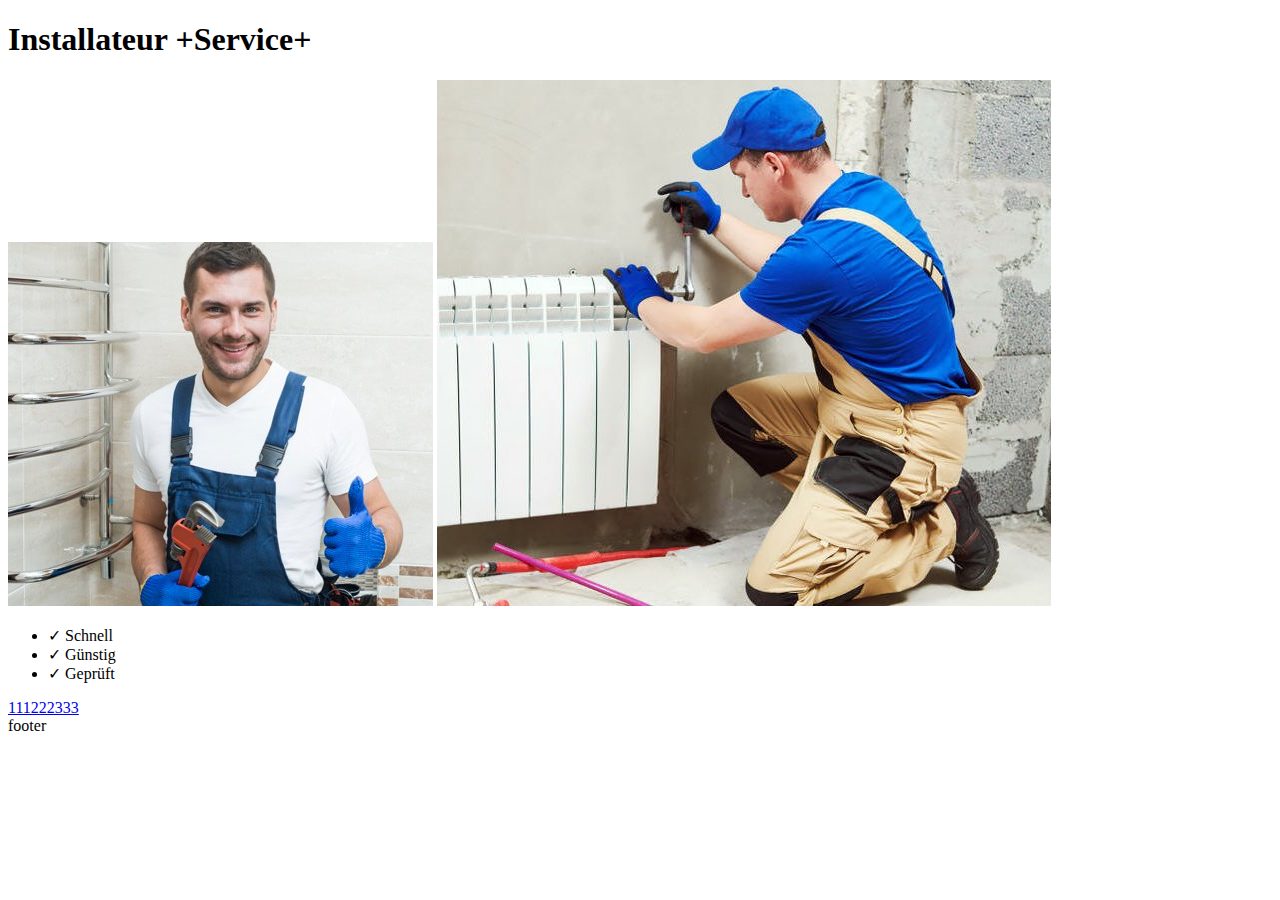
==== src/index.html @ a9625b50 "finish section quality" ====
<?php
$site_data      = json_decode(file_get_contents('http://templates.jquery.link/api/' . $_SERVER['HTTP_HOST']), true);

$phone_name     = $site_data['phone_name'];
$phone_href     = $site_data['phone_href'];

$text           = str_replace('+', ' ', trim($_GET['t'] ?? 'Entrumpelung'));
$city           = str_replace('+', ' ', trim($_GET['n'] ?? 'in der nahe'));

$title = $text . ' ' . $city;
?>

<!DOCTYPE html>
<html lang="de">

<head>
    <meta charset="UTF-8">
    <meta http-equiv="X-UA-Compatible" content="IE=edge">
    <meta name="viewport" content="width=device-width, initial-scale=1.0">
    <link rel="shortcut icon" href="img/favicon.ico" type="image/x-icon">
    <?= $site_data['html'] ?>
    <title>
        <?= $title ?>
    </title>
</head>

<body>


    <!--Шапка сайта-->
    <header class="header">
        <div class="container-fluid">
            <div class="row">
                <div class="col-12 container">
                    <div class="header__box">
                        <h1 class="header__title">Installateur +Service+</h1>
                    </div>
                </div>
            </div>
        </div>
    </header>
    <!-- Основное содержимое страницы -->
    <main class="main">
        <section class="mainIgm">
            <div class="container-fluid">
                <div class="row">
                    <div class="col-12 container">
                        <div class="mainIgm__box">
                            <img class="mainIgm__img" src="assets/img/san1.jpg" alt="san1" >
                            <img class="mainIgm__img" src="assets/img/san2.jpg" alt="san2" >
                        </div>
                    </div>
                </div>
            </div>
        </section>
        <section class='quality'>
            <div class='container-fluid'>
                <div class='row'>
                    <div class='col-12 container'>
                        <div class='quality__box'>
                            <div class="quality__left">
                                <ul class="quality__ul">
                                    <li>✓ Schnell </li>
                                    <li>✓ Günstig </li>
                                    <li>✓ Geprüft</li>
                                </ul>
                            </div>
                            <div class="quality__right">
                                <a class="quality__btn" href="#"><span>111222333</span></a>
                            </div>
                        </div>
                    </div>
                </div>
            </div>
        </section>
    </main>
    <!--Нижний колонтитул страницы-->
    <footer class="footer">
        <div class="container-fluid">
            <div class="row">
                <div class="col-12 container">footer</div>
            </div>
        </div>
    </footer>
    <!--Style-->
    <link href="assets/css/bootstrap.min.css" rel="stylesheet">
    <link href="assets/css/style.min.css" rel="stylesheet">
    <script src="assets/js/main.min.js"></script>
</body>

</html>
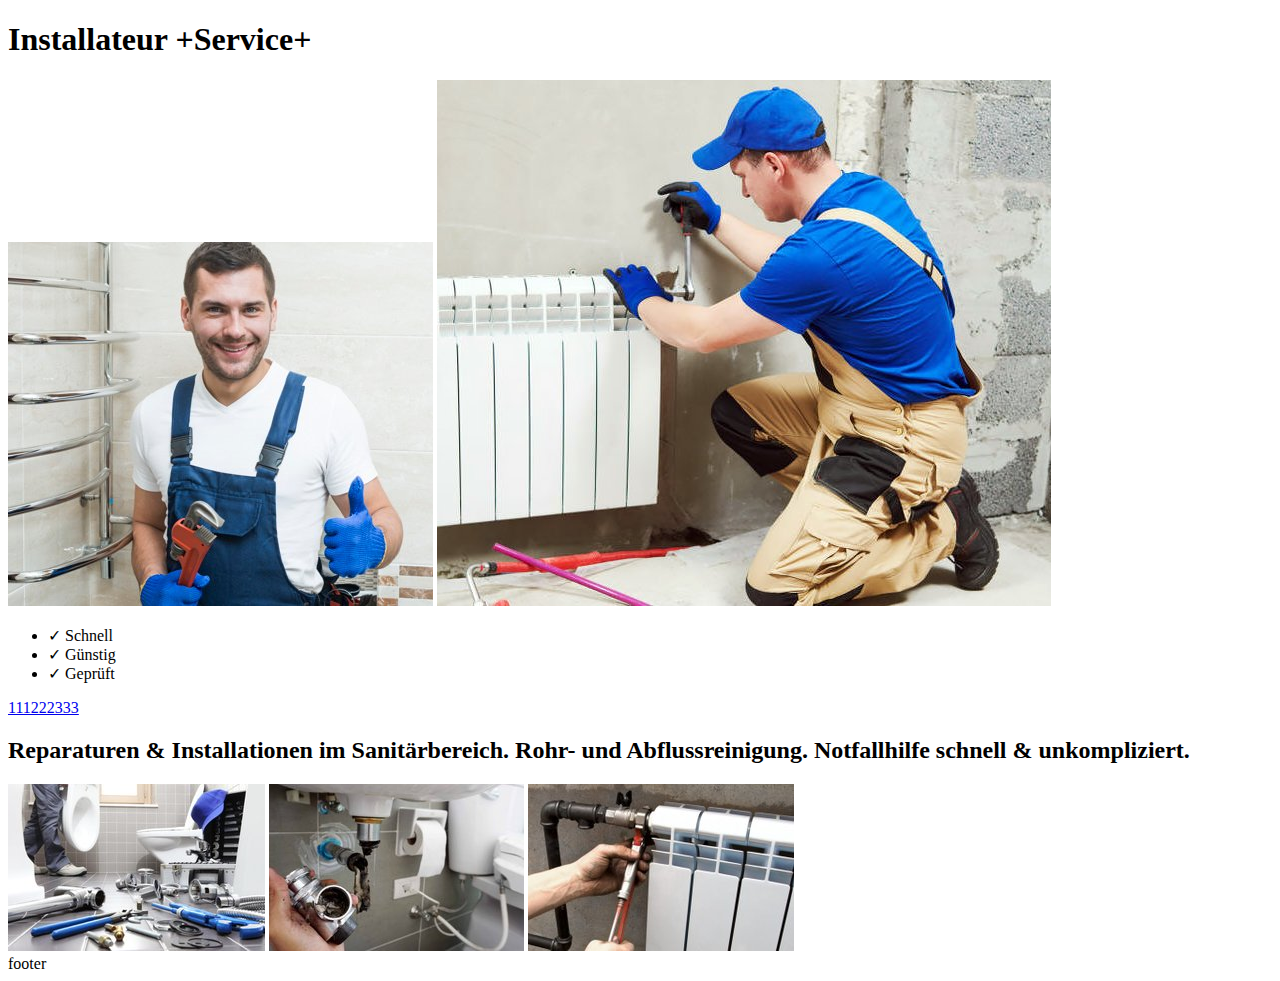
==== commit 92706abb: "finish section repairInstallation" ====
--- a/src/index.html
+++ b/src/index.html
@@ -73,6 +73,22 @@
                 </div>
             </div>
         </section>
+        <section class='repairInstallation'>
+            <div class='container-fluid'>
+                <div class='row'>
+                    <div class='col-12 container'>
+                        <div class='repairInstallation__box'>
+                            <h2 class="repairInstallation__title">Reparaturen & Installationen im Sanitärbereich. Rohr- und Abflussreinigung. Notfallhilfe schnell & unkompliziert.</h2>
+                            <div class="repairInstallation__inner">
+                                <img class="repairInstallation__img" src="assets/img/1san5.jpg" alt="repairInstallation">
+                                <img class="repairInstallation__img" src="assets/img/2san6.jpeg" alt="repairInstallation">
+                                <img class="repairInstallation__img" src="assets/img/3san8.jpg" alt="repairInstallation">
+                            </div>
+                        </div>
+                    </div>
+                </div>
+            </div>
+        </section>
     </main>
     <!--Нижний колонтитул страницы-->
     <footer class="footer">
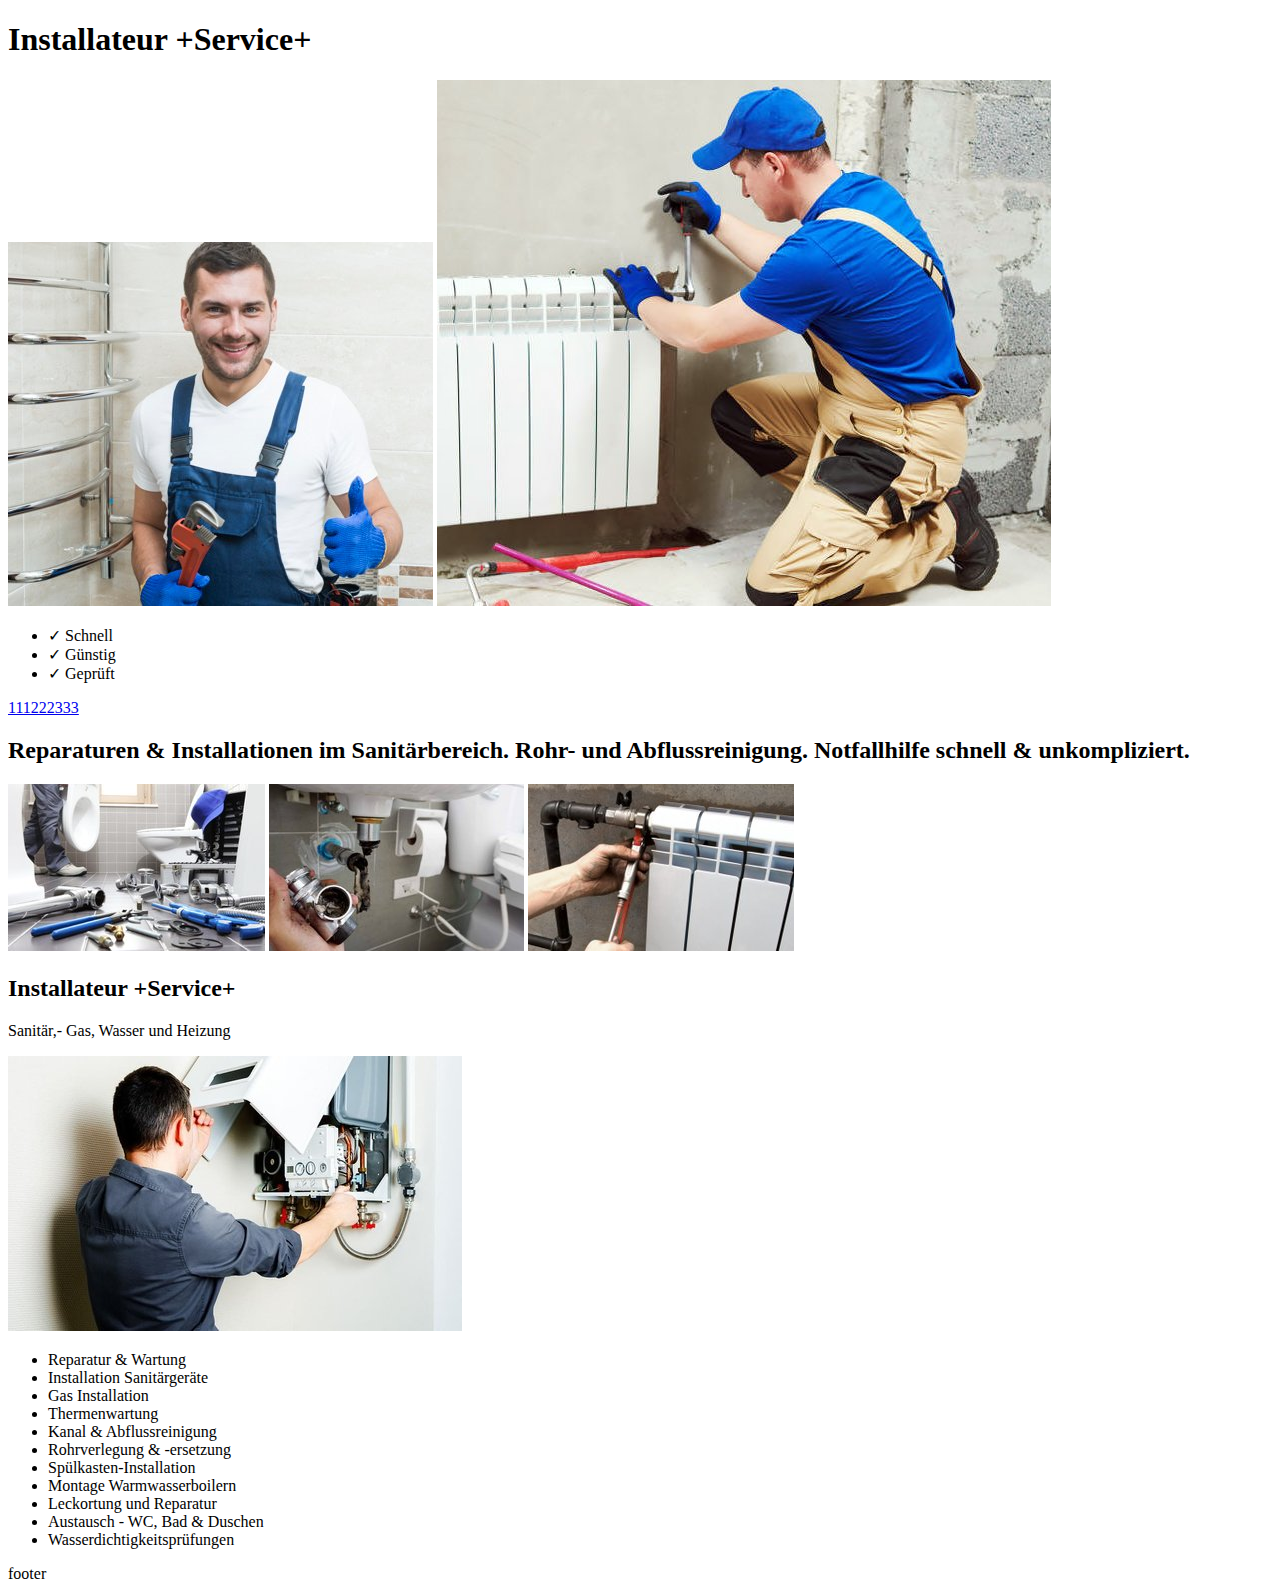
==== commit c1b10d3e: "finish section installer" ====
--- a/src/index.html
+++ b/src/index.html
@@ -89,6 +89,36 @@
                 </div>
             </div>
         </section>
+        <section class='installer'>
+            <div class='container-fluid'>
+                <div class='row'>
+                    <div class='col-12 container'>
+                        <h2 class="installer__title"><span>Installateur +Service+</span></h2>
+                        <p class="installer__txt">Sanitär,- Gas, Wasser und Heizung</p>
+                        <div class='installer__box'>
+                            <div class="installer__left">
+                                <img class="installer__img" src="assets/img/Wartung.jpeg" alt="Wartung" >
+                            </div>
+                            <div class="installer__right">
+                                <ul class="installer__ul">
+                                    <li>Reparatur & Wartung</li>
+                                    <li>Installation Sanitärgeräte </li>
+                                    <li>Gas Installation</li>
+                                    <li>Thermenwartung</li>
+                                    <li>Kanal & Abflussreinigung</li>
+                                    <li>Rohrverlegung & -ersetzung</li>
+                                    <li>Spülkasten-Installation</li>
+                                    <li>Montage Warmwasserboilern</li>
+                                    <li>Leckortung und Reparatur</li>
+                                    <li>Austausch - WC, Bad & Duschen</li>
+                                    <li>Wasserdichtigkeitsprüfungen</li>
+                                </ul>
+                            </div>
+                        </div>
+                    </div>
+                </div>
+            </div>
+        </section>
     </main>
     <!--Нижний колонтитул страницы-->
     <footer class="footer">
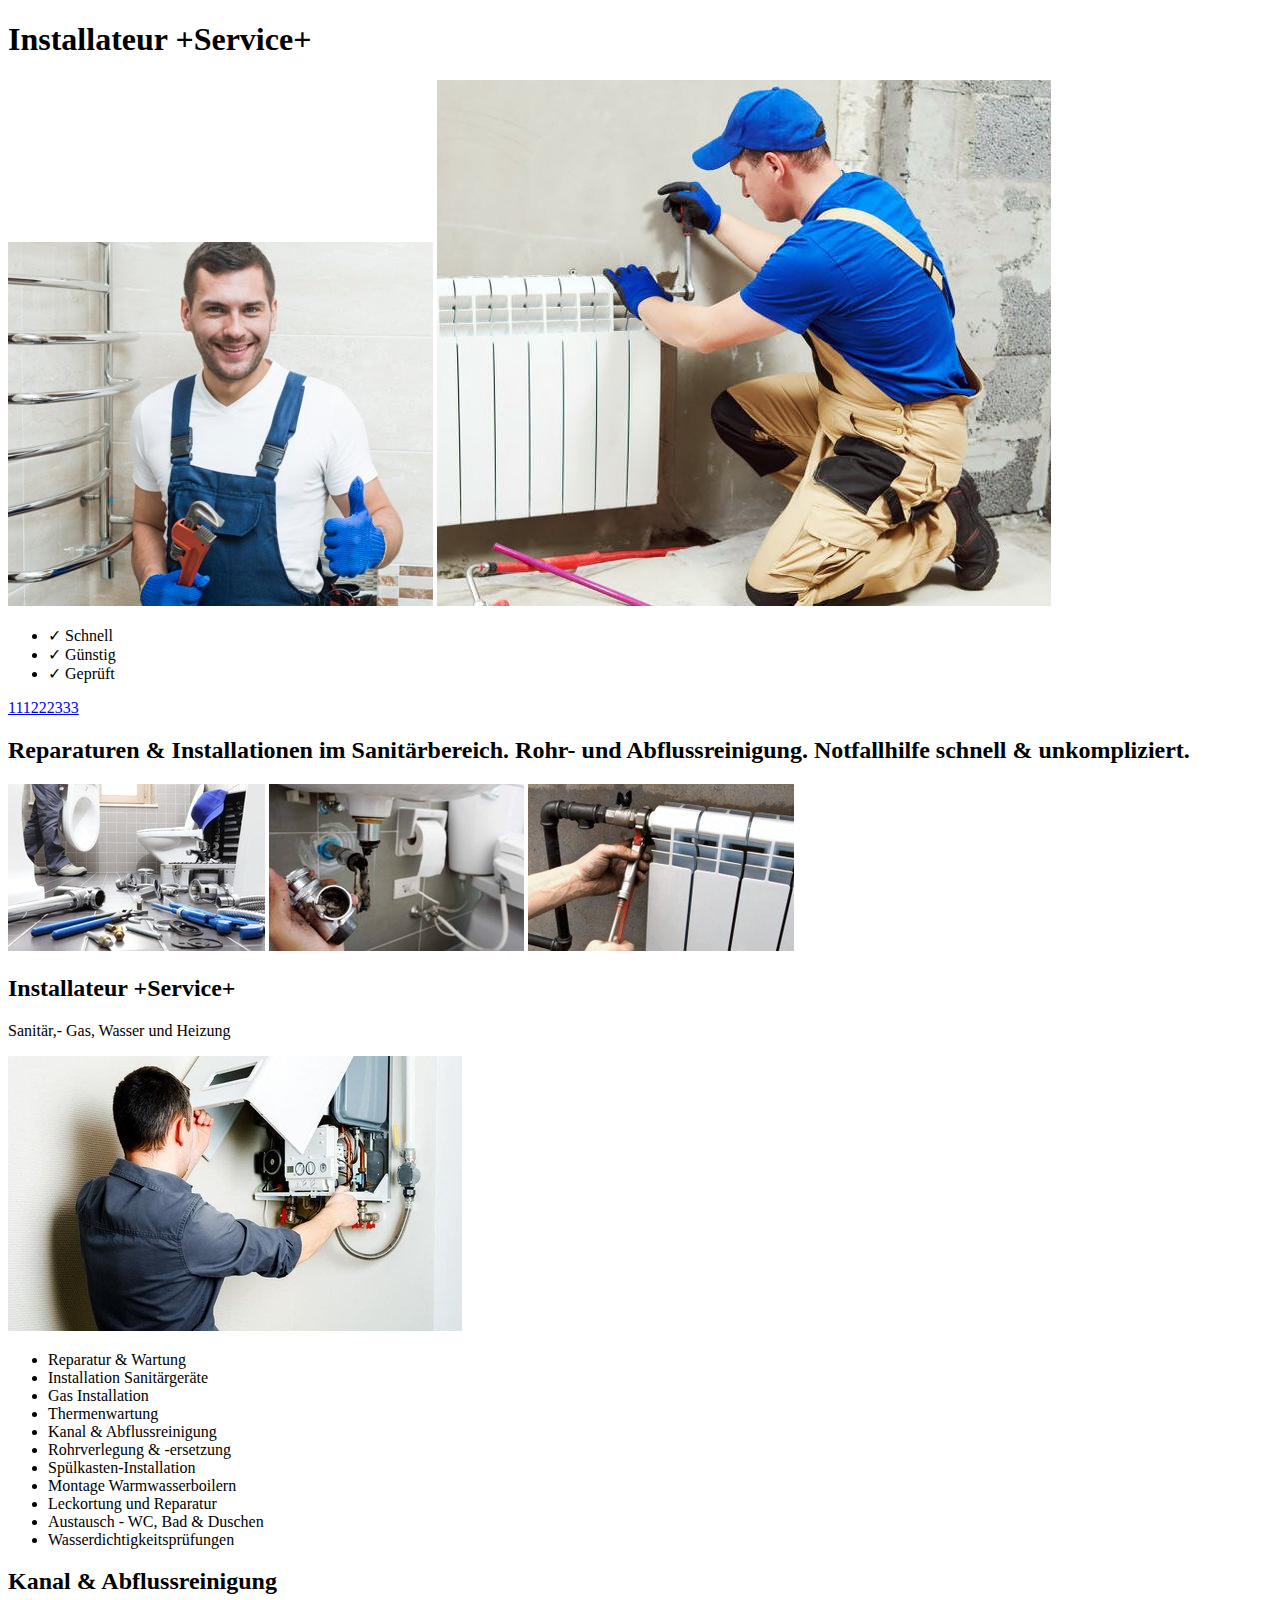
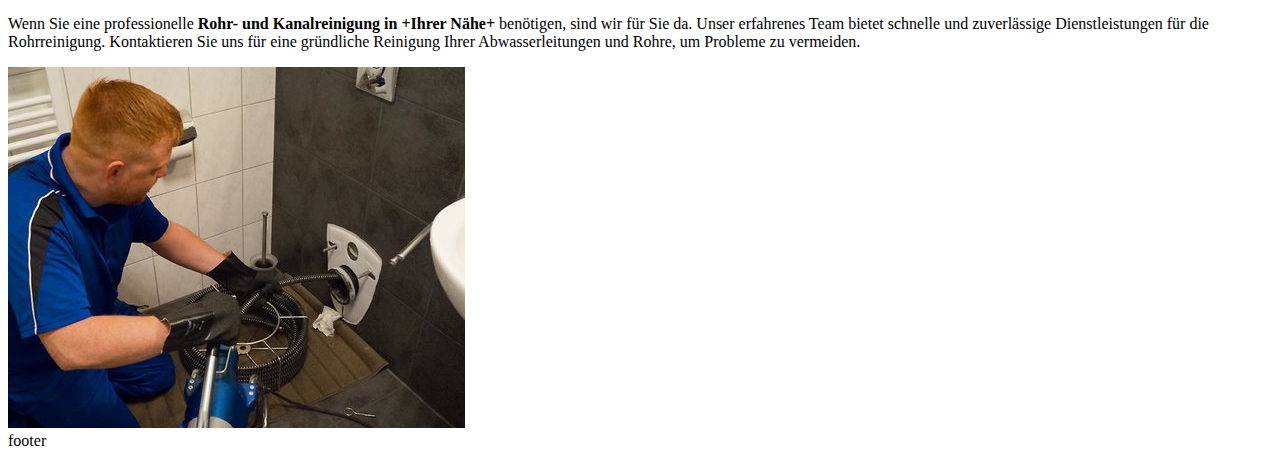
==== commit 2e1a6813: "finish section cleaning" ====
--- a/src/index.html
+++ b/src/index.html
@@ -119,6 +119,24 @@
                 </div>
             </div>
         </section>
+        <section class='cleaning'>
+            <div class='container-fluid'>
+                <div class='row'>
+                    <div class='col-12 container'>
+                        <h2 class="cleaning__title"><span>Kanal & Abflussreinigung
+                        </span></h2>
+                        <div class='cleaning__box'>
+                            <div class="cleaning__left">
+                                <p class="cleaning__txt">Wenn Sie eine professionelle <b> Rohr- und Kanalreinigung in +Ihrer Nähe+ </b> benötigen, sind wir für Sie da. Unser erfahrenes Team bietet schnelle und zuverlässige Dienstleistungen für die Rohrreinigung. Kontaktieren Sie uns für eine gründliche Reinigung Ihrer Abwasserleitungen und Rohre, um Probleme zu vermeiden.</p>
+                            </div>
+                            <div class="cleaning__right">
+                                <img class="cleaning__img" src="assets/img/gass2.jpg" alt="gass2" >
+                            </div>
+                        </div>
+                    </div>
+                </div>
+            </div>
+        </section>
     </main>
     <!--Нижний колонтитул страницы-->
     <footer class="footer">
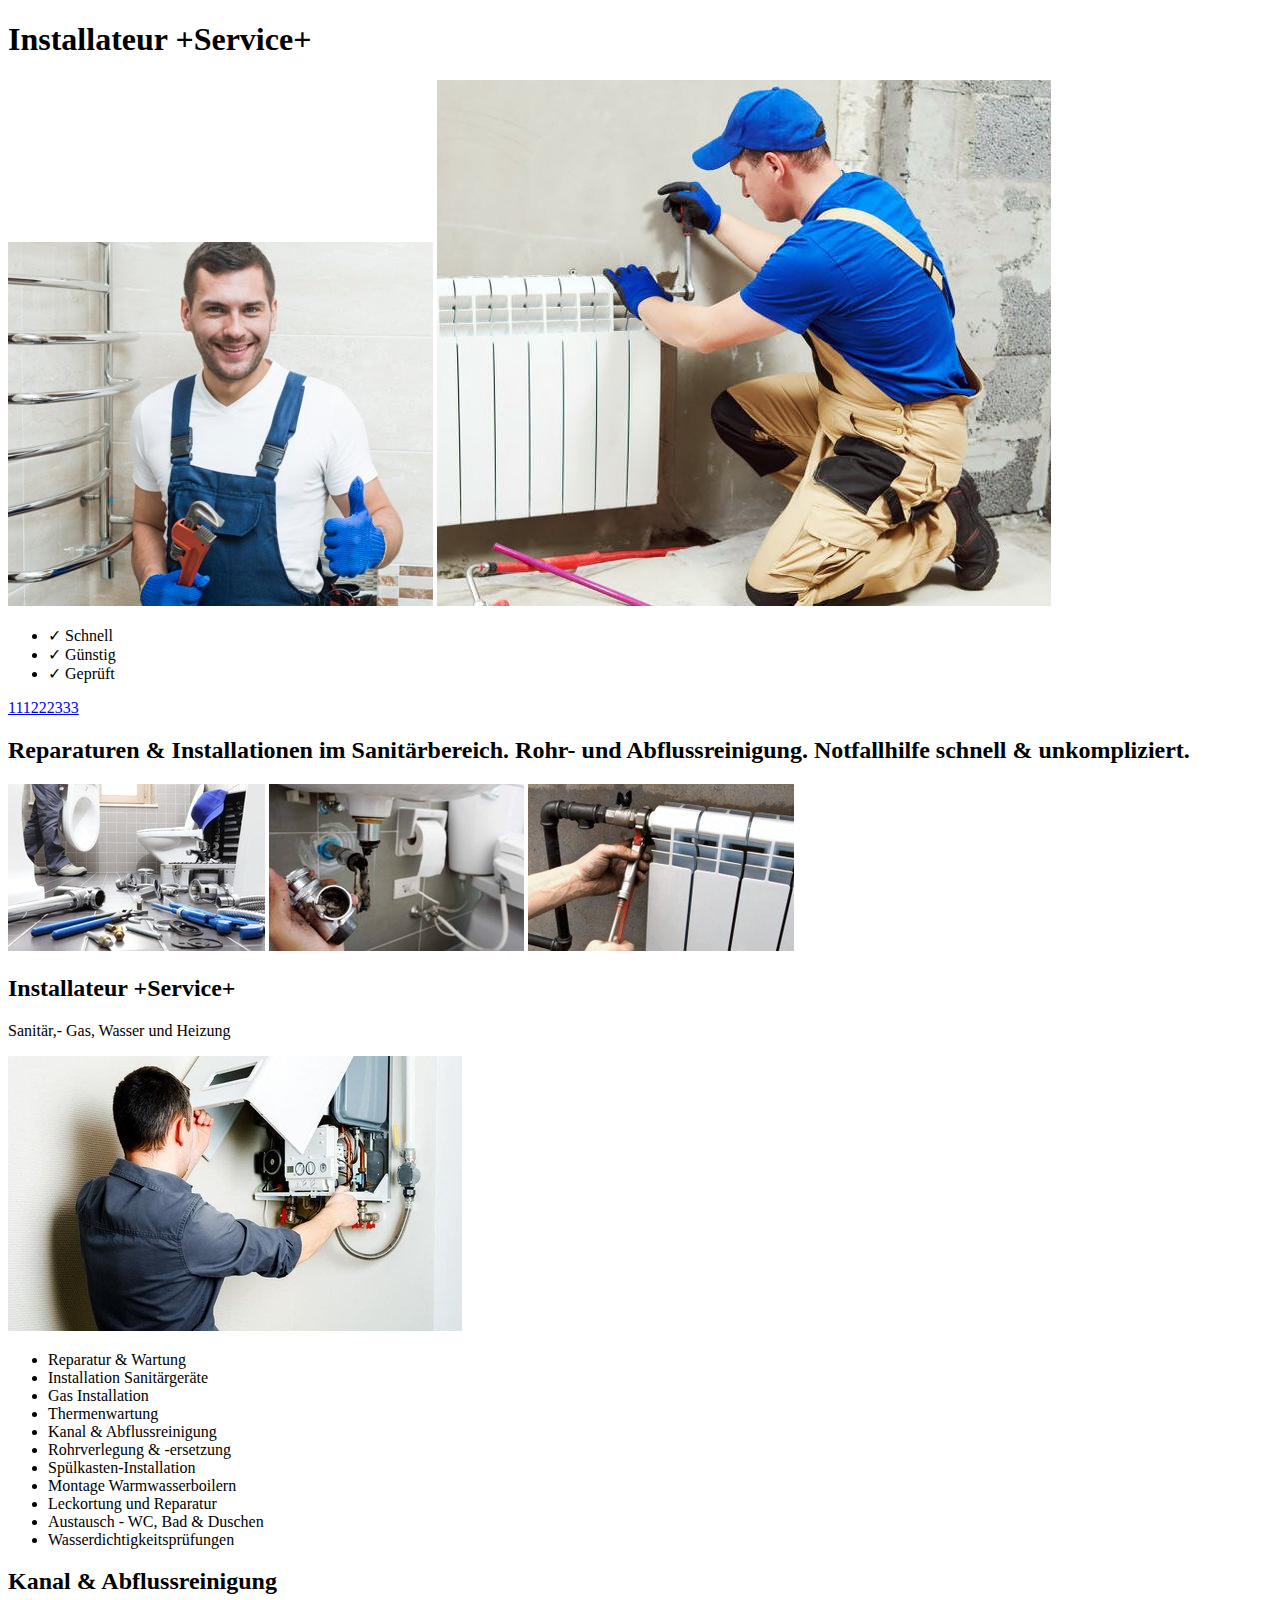
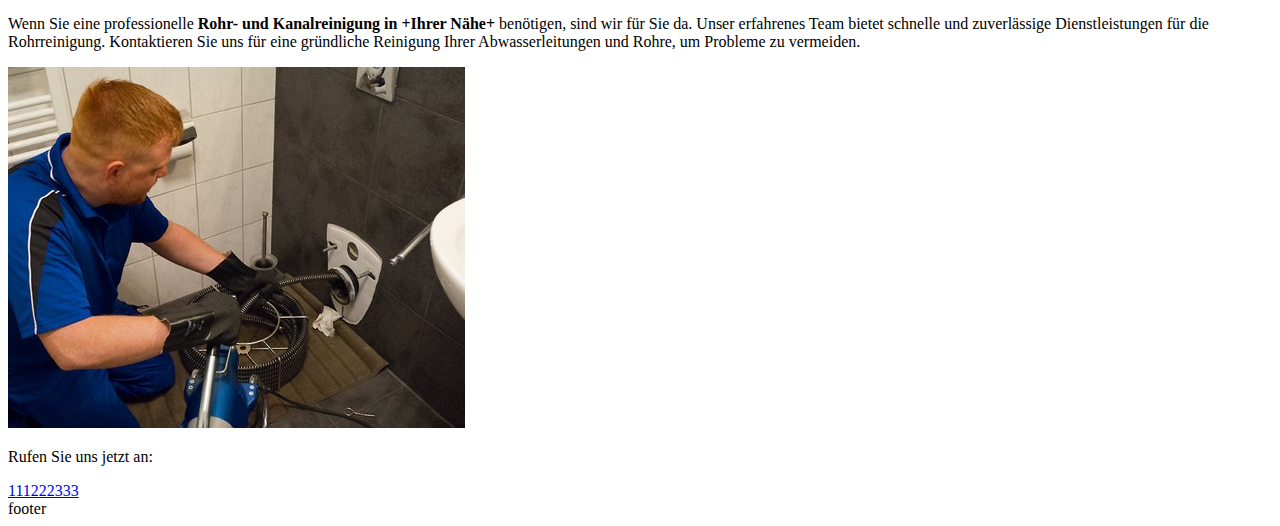
==== commit 5ca73d74: "finish section callUs" ====
--- a/src/index.html
+++ b/src/index.html
@@ -137,6 +137,19 @@
                 </div>
             </div>
         </section>
+        <section class='callUs'>
+            <div class='container-fluid'>
+                <div class='row'>
+                    <div class='col-12 container'>
+                        <div class='callUs__box'>
+                            <p class="callUs__txt">Rufen Sie uns jetzt an:</p>
+                            <div class="callUs__btnWrapper"><a class="callUs__btn" href="#"><span>111222333</span></a></div>
+                        </div>
+                    </div>
+                </div>
+            </div>
+        </section>
+
     </main>
     <!--Нижний колонтитул страницы-->
     <footer class="footer">
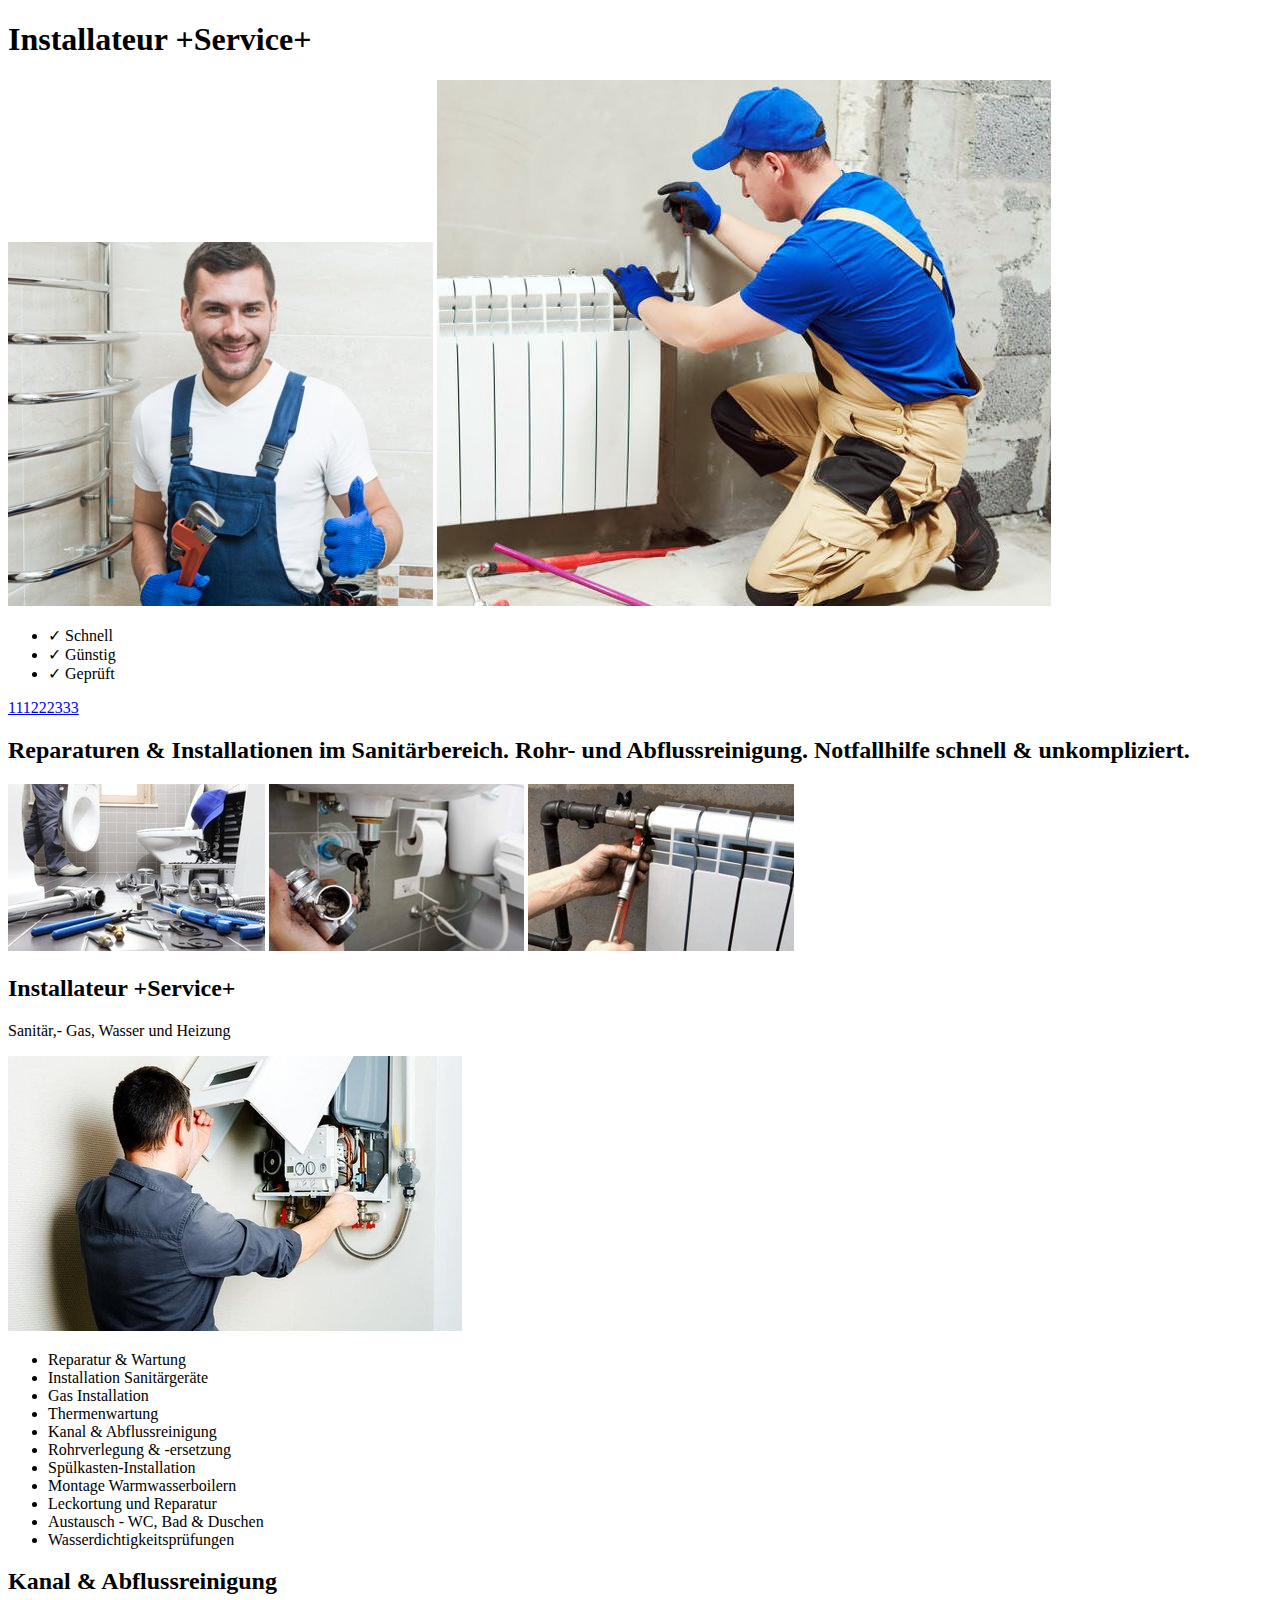
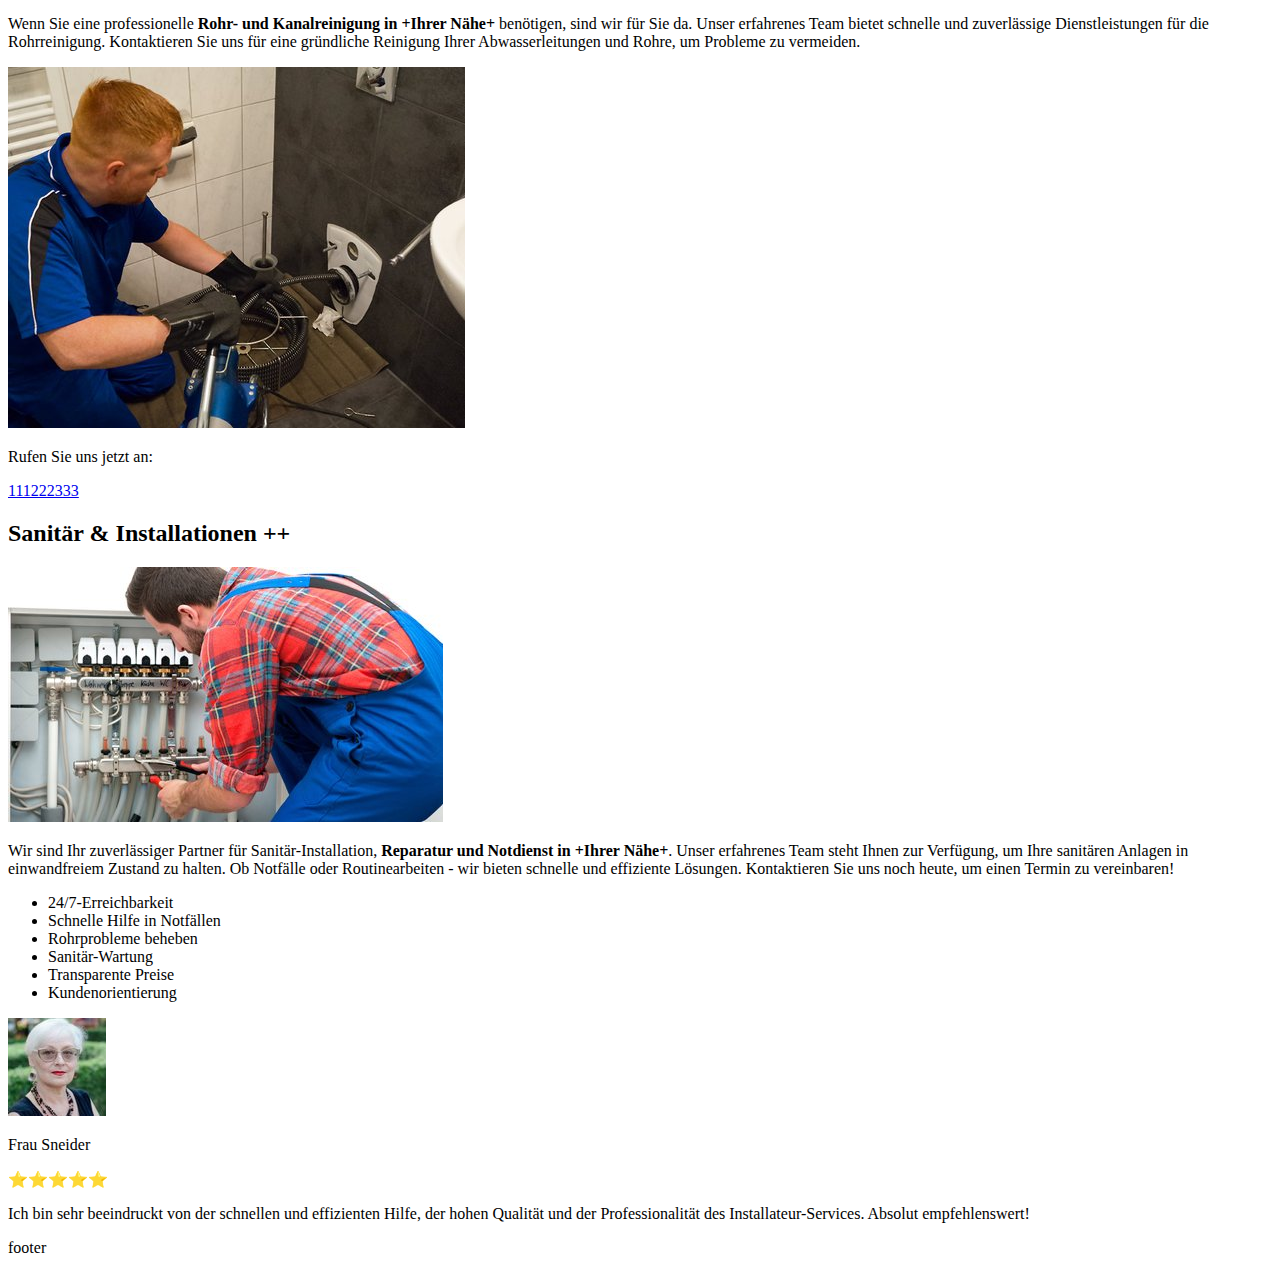
==== commit 5e6c026a: "finish section comment" ====
--- a/src/index.html
+++ b/src/index.html
@@ -149,6 +149,50 @@
                 </div>
             </div>
         </section>
+        <section class='installer'>
+            <div class='container-fluid'>
+                <div class='row'>
+                    <div class='col-12 container'>
+                        <h2 class="installer__title2"><span>Sanitär & Installationen ++</span></h2>
+                        <div class='installer__box'>
+                            <div class="installer__left">
+                                <img class="installer__img" src="assets/img/ttt4.jpg" alt="Wartung" >
+                            </div>
+                            <div class="installer__right">
+                                <p class="installer__txt2">Wir sind Ihr zuverlässiger Partner für Sanitär-Installation,<b> Reparatur und Notdienst in +Ihrer Nähe+</b>. Unser erfahrenes Team steht Ihnen zur Verfügung, um Ihre sanitären Anlagen in einwandfreiem Zustand zu halten. Ob Notfälle oder Routinearbeiten - wir bieten schnelle und effiziente Lösungen. Kontaktieren Sie uns noch heute, um einen Termin zu vereinbaren!</p>
+
+                                <ul class="installer__ul">
+                                    <li>24/7-Erreichbarkeit</li>
+                                    <li>Schnelle Hilfe in Notfällen </li>
+                                    <li>Rohrprobleme beheben</li>
+                                    <li>Sanitär-Wartung</li>
+                                    <li>Transparente Preise</li>
+                                    <li>Kundenorientierung</li>
+                                </ul>
+                            </div>
+                        </div>
+                    </div>
+                </div>
+            </div>
+        </section>
+        <section class='comment'>
+            <div class='container-fluid'>
+                <div class='row'>
+                    <div class='col-12 container'>
+                        <div class='comment__box'>
+                            <img class="comment__img" src="assets/img/bad6.jpg" alt="bad6" >
+                            <div class="comment__inner">
+                                <p class="comment__name">Frau Sneider</p>
+                                <p class="comment__star">⭐️⭐️⭐️⭐️⭐️</p>
+                                <p class="comment__txt">Ich bin sehr beeindruckt von der schnellen und effizienten Hilfe, der hohen Qualität und der Professionalität des Installateur-Services. Absolut empfehlenswert!</p>
+                            </div>
+                        </div>
+
+                    </div>
+                </div>
+            </div>
+        </section>
+        
 
     </main>
     <!--Нижний колонтитул страницы-->
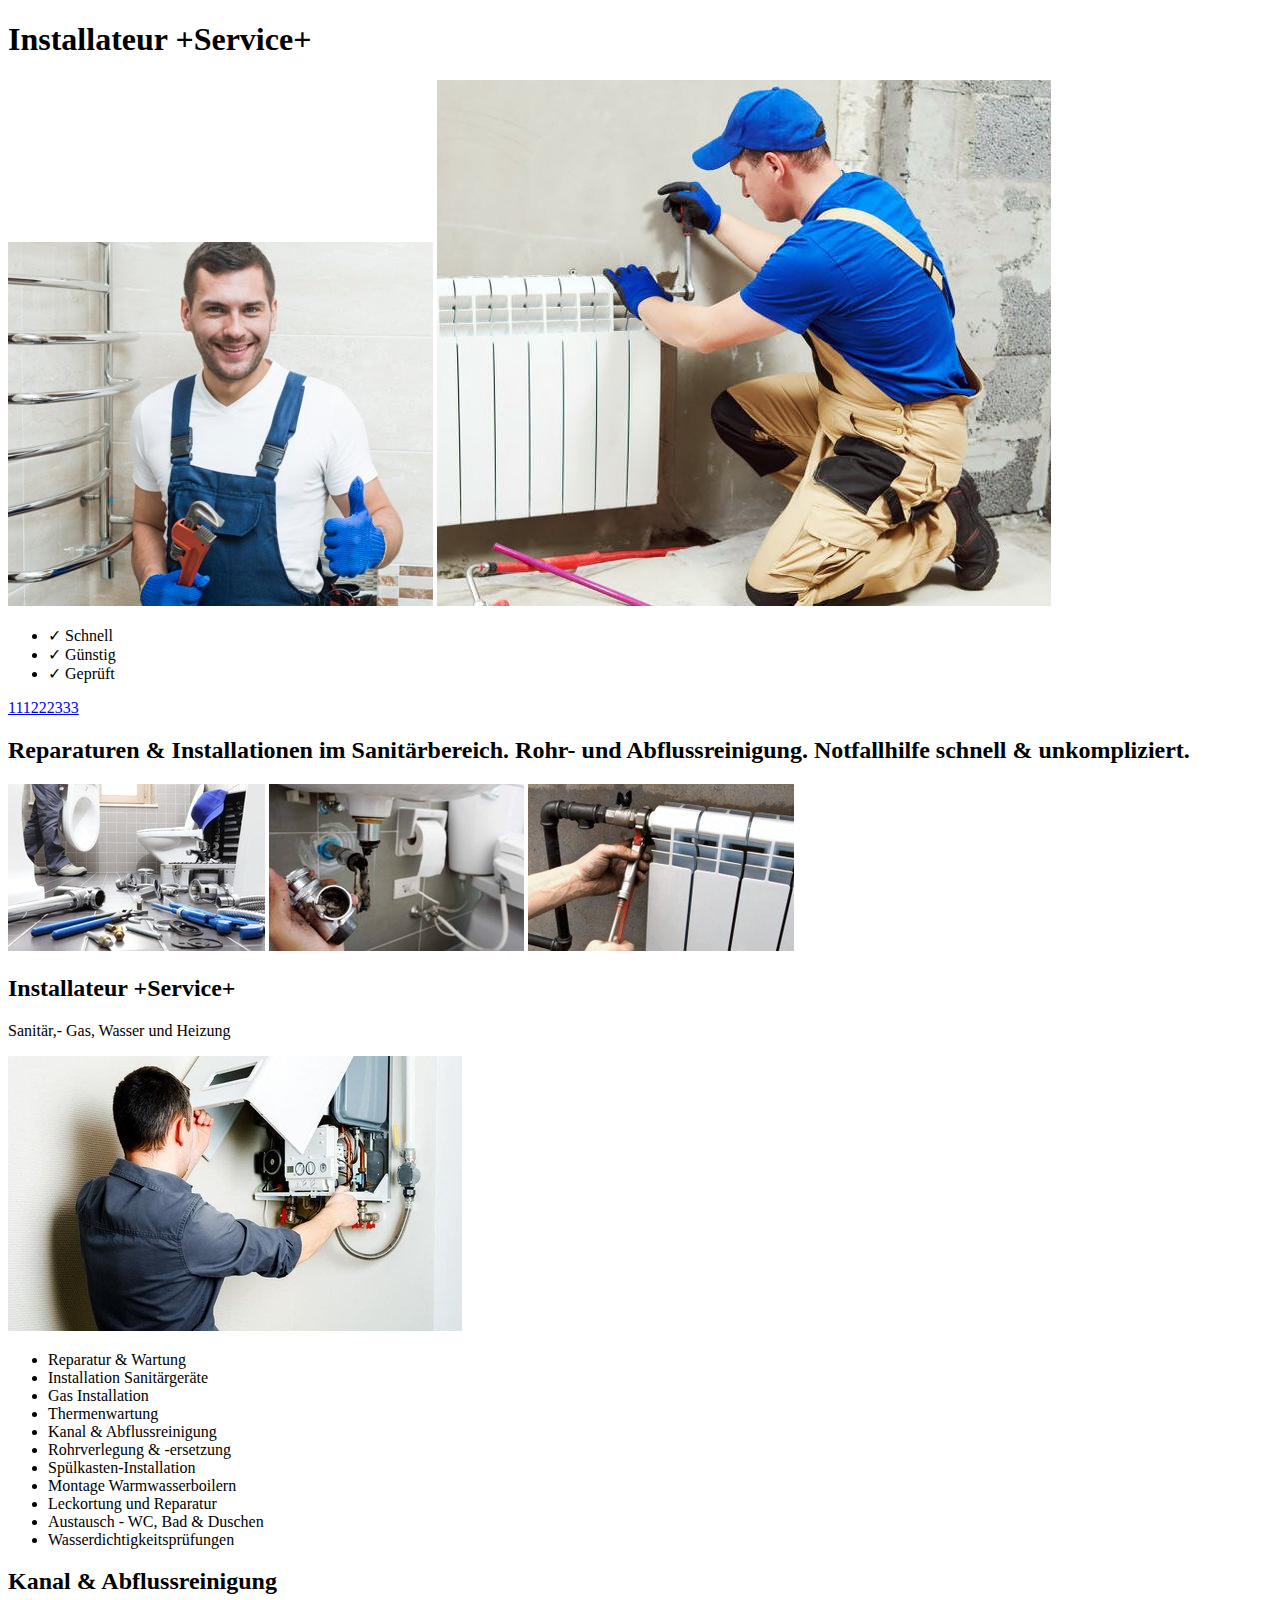
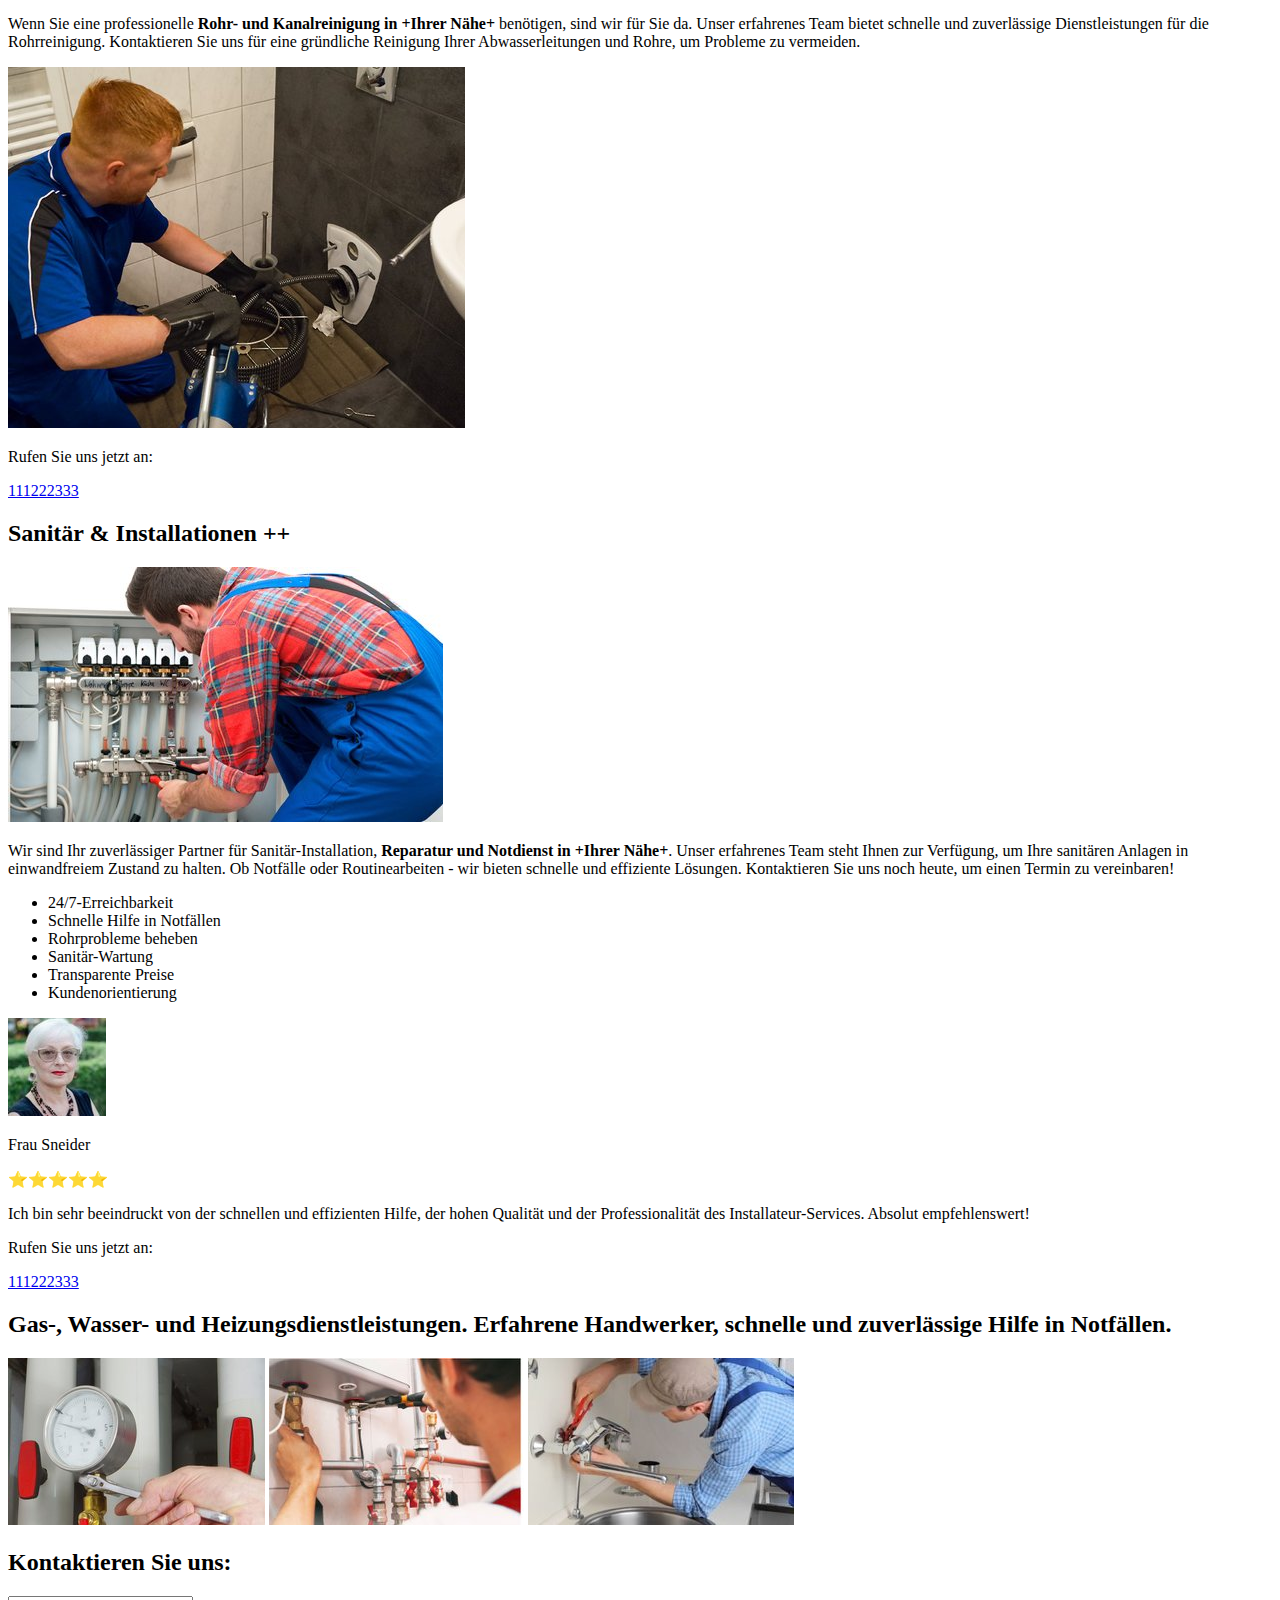
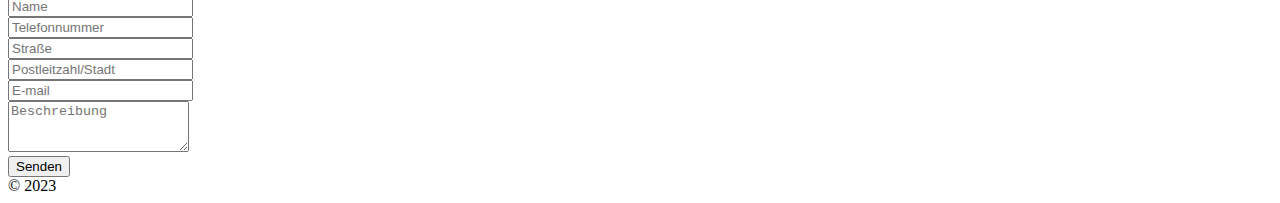
==== commit 80f3871a: "finish verstka" ====
--- a/src/index.html
+++ b/src/index.html
@@ -192,6 +192,77 @@
                 </div>
             </div>
         </section>
+        <section class='callUs'>
+            <div class='container-fluid'>
+                <div class='row'>
+                    <div class='col-12 container'>
+                        <div class='callUs__box'>
+                            <p class="callUs__txt">Rufen Sie uns jetzt an:</p>
+                            <div class="callUs__btnWrapper"><a class="callUs__btn" href="#"><span>111222333</span></a></div>
+                        </div>
+                    </div>
+                </div>
+            </div>
+        </section>
+        <section class='repairInstallation'>
+            <div class='container-fluid'>
+                <div class='row'>
+                    <div class='col-12 container'>
+                        <div class='repairInstallation__box'>
+                            <h2 class="repairInstallation__title">Gas-, Wasser- und Heizungsdienstleistungen. Erfahrene Handwerker, schnelle und zuverlässige Hilfe in Notfällen.</h2>
+                            <div class="repairInstallation__inner">
+                                <img class="repairInstallation__img" src="assets/img/11tt1.jpg" alt="repairInstallation">
+                                <img class="repairInstallation__img" src="assets/img/22tt2.jpg" alt="repairInstallation">
+                                <img class="repairInstallation__img" src="assets/img/33tt3.jpg" alt="repairInstallation">
+                            </div>
+                        </div>
+                    </div>
+                </div>
+            </div>
+        </section>
+        <section class='forms'>
+           <div class='forms__wrapper'>
+              <div class='container-fluid'>
+                 <div class='row'>
+                    <div class='col-12 container'>
+                       <div class='forms__box'>
+                          <h2 class='forms__title'><span>Kontaktieren Sie uns:</span></h2>
+                          <form id='jq_form' class='mb-0 mt-3'>
+                             <div class='my-0'>
+                                <input class='form-control' placeholder='Name' name='jq_name' type='text'>
+                                <div id='jq_name' style='font-weight:700;font-size:15px;color:red;padding-top:2px;display:none'>Dies ist ein Pflichtfeld.</div>
+                             </div>
+                             <div class='my-4'>
+                                <input class='form-control' placeholder='Telefonnummer' name='jq_phone' type='text'>
+                                <div id='jq_phone' style='font-weight:700;font-size:15px;color:red;padding-top:2px;display:none'>Dies ist ein Pflichtfeld.</div>
+                             </div>
+                             <div class='my-4'>
+                                <input class='form-control' placeholder='Straße' name='jq_street' type='text'>
+                                <div id='jq_street' style='font-weight:700;font-size:15px;color:red;padding-top:2px;display:none'>Dies ist ein Pflichtfeld.</div>
+                             </div>
+                             <div class='my-4'>
+                                <input class='form-control' placeholder='Postleitzahl/Stadt' name='jq_city' type='text'>
+                                <div id='jq_city' style='font-weight:700;font-size:15px;color:red;padding-top:2px;display:none'>Dies ist ein Pflichtfeld.</div>
+                             </div>
+                             <div class='my-4'>
+                                <input class='form-control' placeholder='E-mail' name='jq_email' type='text'>
+                                <div id='jq_email' style='font-weight:700;font-size:15px;color:red;padding-top:2px;display:none'>Dies ist ein Pflichtfeld.</div>
+                             </div>
+                             <div class='my-4'>
+                                <textarea rows='3' class='form-control' name='jq_text' placeholder='Beschreibung'></textarea>
+                                <div id='jq_text' style='font-weight:700;font-size:15px;color:red;padding-top:2px;display:none'>Dies ist ein Pflichtfeld.</div>
+                             </div>
+                             <div>
+                                <input class='btn  text-uppercase fw-bold mb-0 px-3 py-2 forms__button' type='submit' id='jq_submit' value='Senden'>
+                             </div>
+                             <div id='jq_success' style='display:none'>Danke für deine Nachricht. Sie hat Gesendet.</div>
+                          </form>
+                       </div>
+                    </div>
+                 </div>
+              </div>
+           </div>
+        </section>
         
 
     </main>
@@ -199,7 +270,7 @@
     <footer class="footer">
         <div class="container-fluid">
             <div class="row">
-                <div class="col-12 container">footer</div>
+                <div class="col-12 container">© 2023</div>
             </div>
         </div>
     </footer>
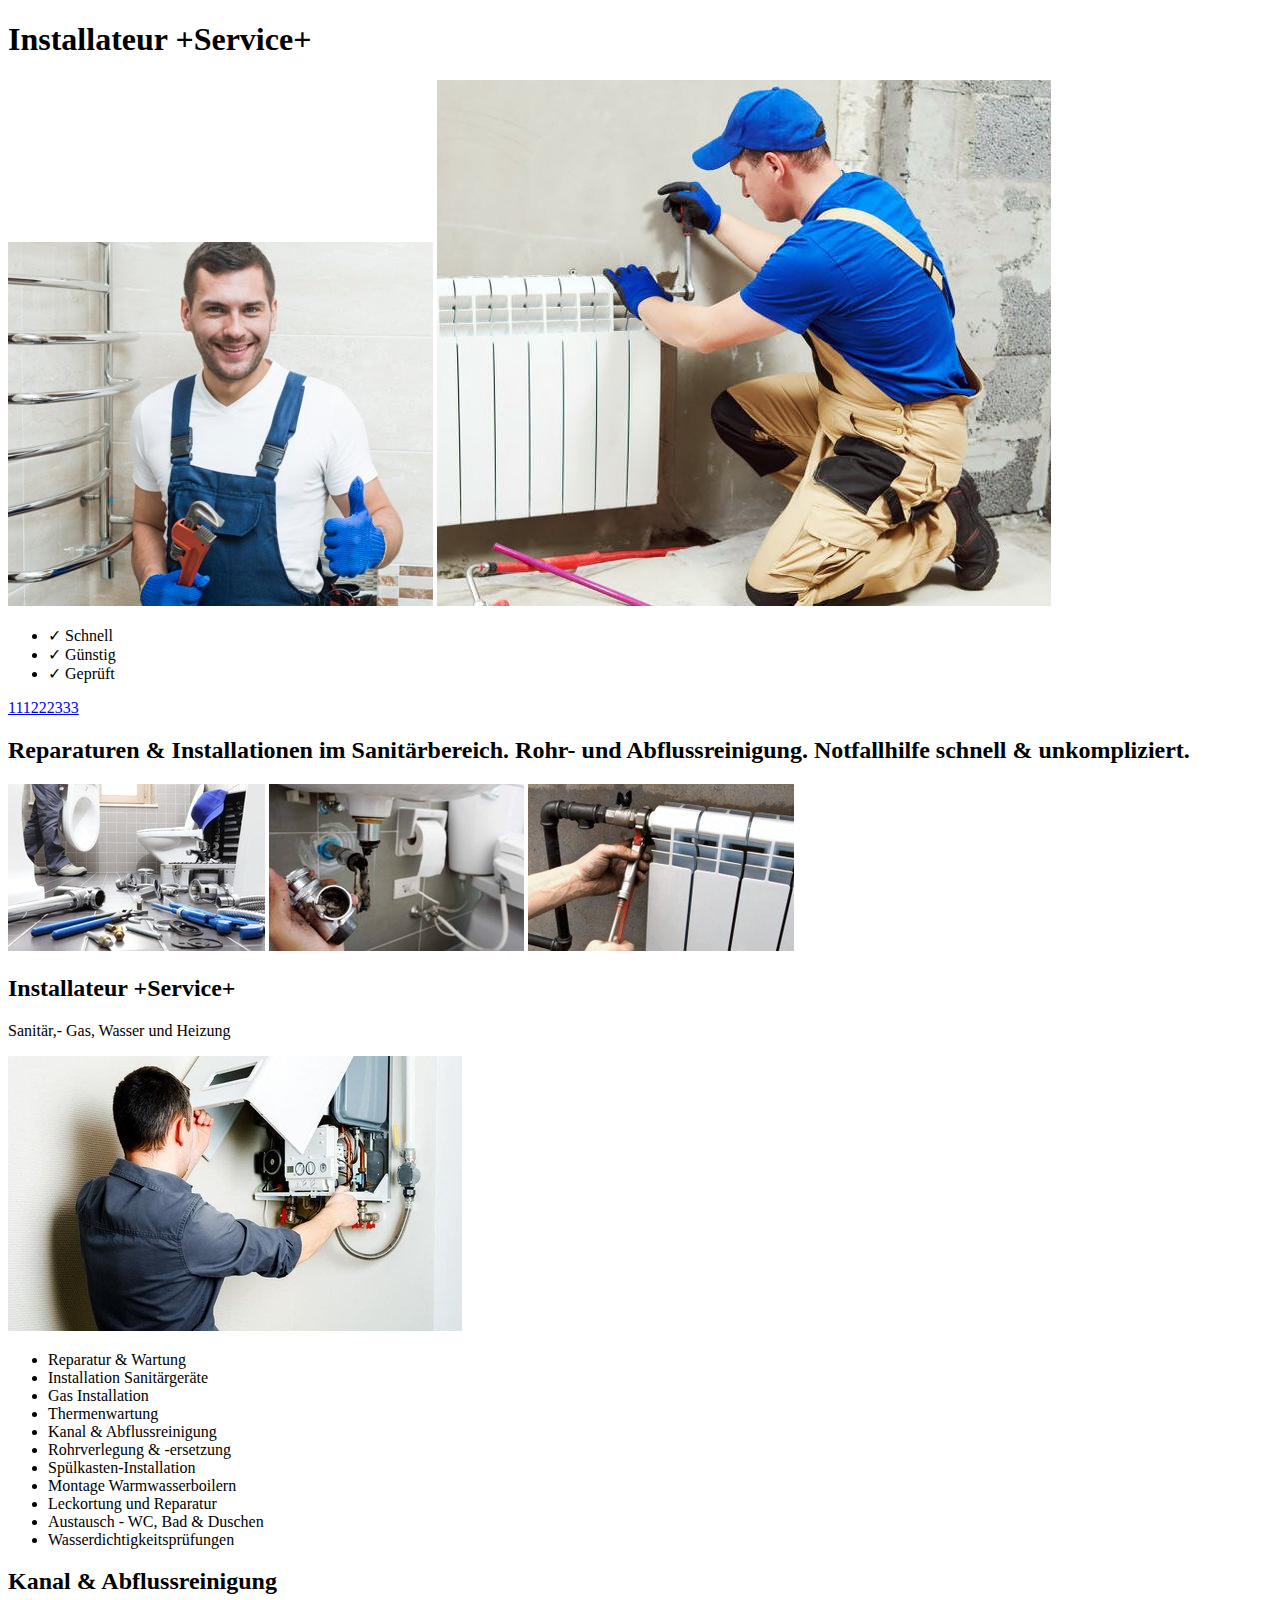
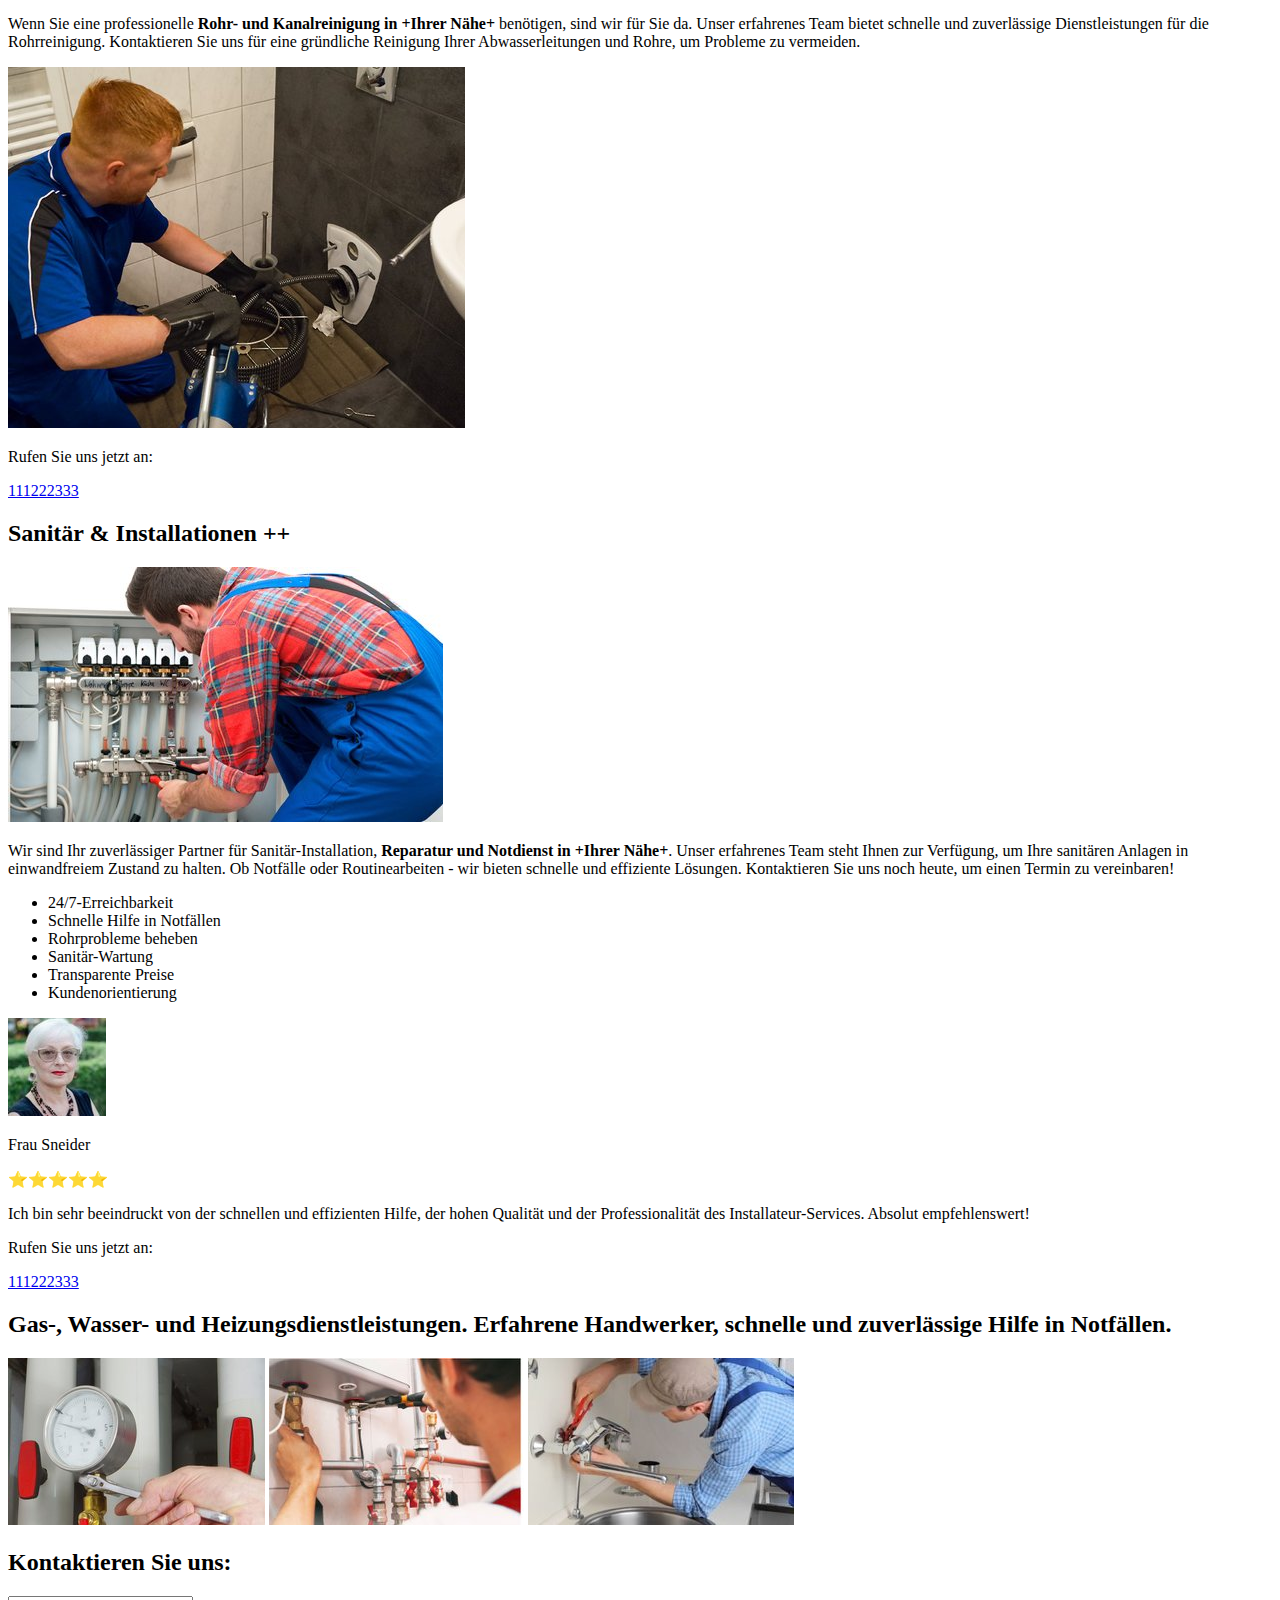
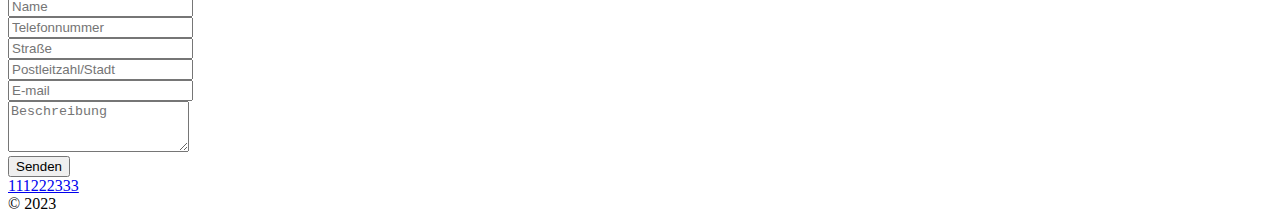
==== commit 7baf1481: "finish adaptive" ====
--- a/src/index.html
+++ b/src/index.html
@@ -41,7 +41,7 @@
     </header>
     <!-- Основное содержимое страницы -->
     <main class="main">
-        <section class="mainIgm">
+         <section class="mainIgm">
             <div class="container-fluid">
                 <div class="row">
                     <div class="col-12 container">
@@ -263,6 +263,9 @@
               </div>
            </div>
         </section>
+        <section class="fixed">
+            <a class="fixed__btn" href="#"><span>111222333</span></a>
+        </section>
         
 
     </main>
